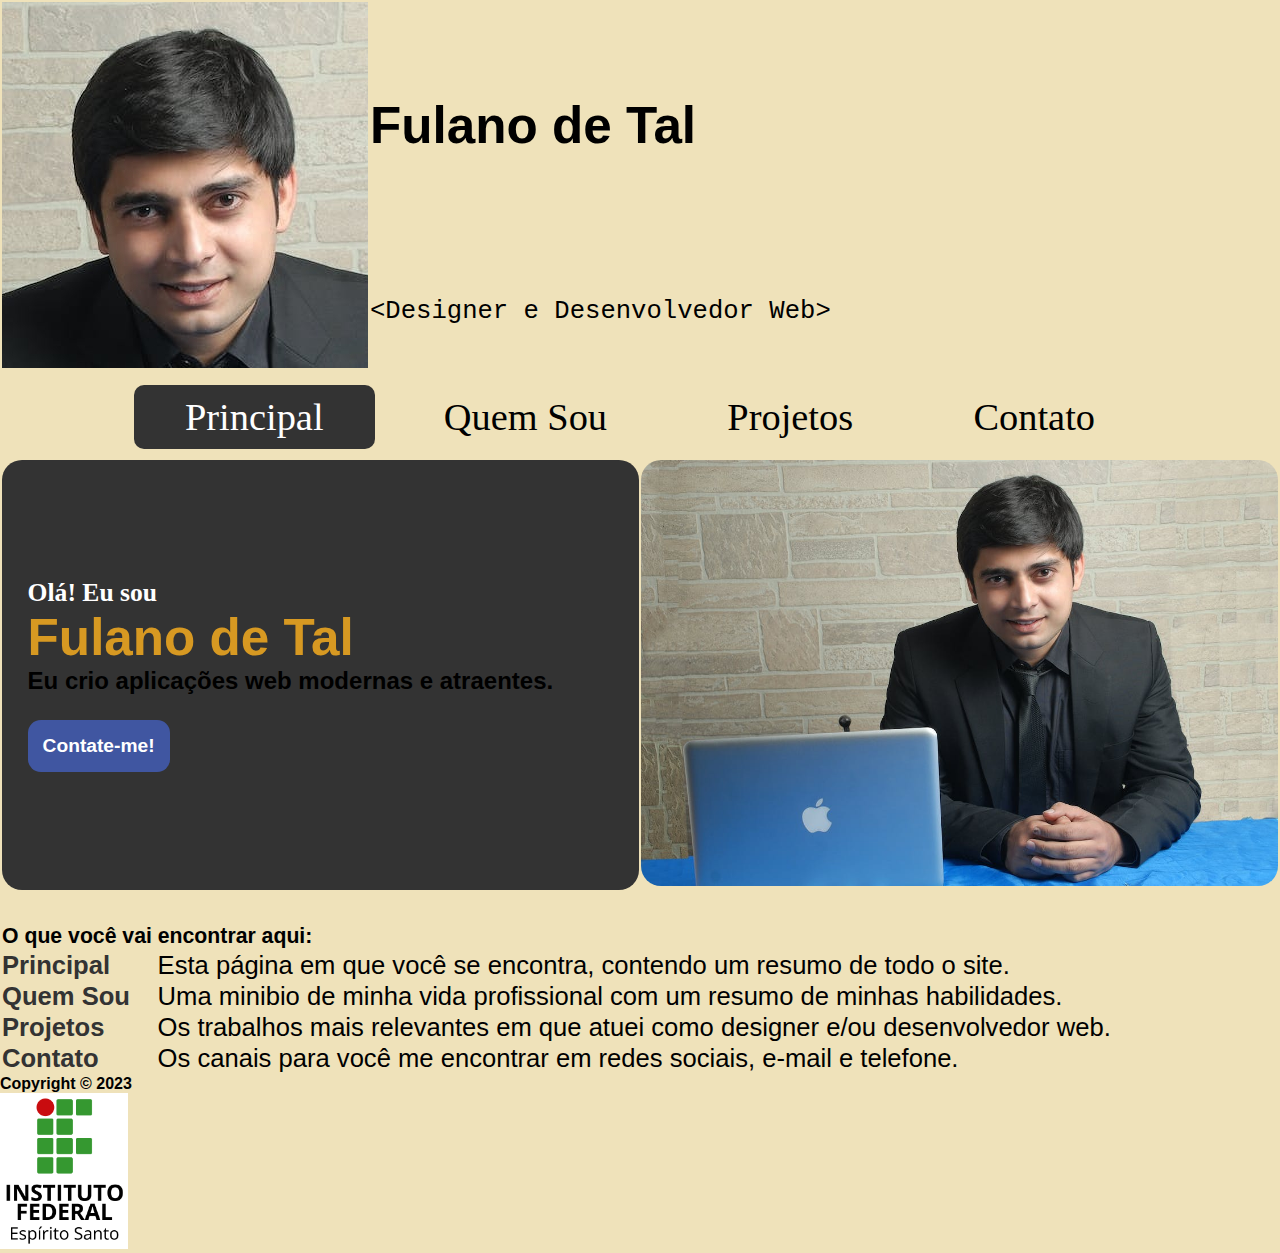
==== index.html @ aa15e6a4 "Initial commit" ====
<!DOCTYPE html>
<html lang="pt-br">

<head>
    <meta charset="UTF-8">
    <meta http-equiv="X-UA-Compatible" content="IE=edge">
    <meta name="viewport" content="width=device-width, initial-scale=1.0">
    <link rel="stylesheet" href="/css/estilos.css">
    <title>Meu Portfolio :: Principal</title>
</head>

<body>
    <!-- CABEÇALHO -->
    <table class="header">
        <tr>
            <td rowspan="2" class="logo">
                <img src="/img/face.jpg" alt="Rosto de Fulano de Tal">
            </td>
            <td>
                <b>Fulano de Tal</b><br>
            </td>
        </tr>
        <tr>
            <td><small>&lt;Designer e Desenvolvedor Web&gt;</small></td>
        </tr>
    </table>

    <table class="tabela">

        <!-- MENU -->
        <tr class="menu">
            <td colspan="4">
                <a href="index.html" class="active">Principal</a><a href="quemsou.html">Quem Sou</a><a
                    href="projetos.html">Projetos</a><a href="contato.html">Contato</a>
            </td>
        </tr>

        <!-- HERO SECTION -->
        <tr class="hero">
            <td colspan="2">
                <h3>Olá! Eu sou</h3>
                <h1>Fulano de Tal</h1>
                <h2>Eu crio aplicações web modernas e atraentes.</h2>
                <a href="contato.html">Contate-me!</a>
            </td>
            <td colspan="2" width="50%">
                <img src="/img/pessoa.jpg" width="100%" alt="Foto Fulano de Tal">
            </td>
        </tr>
    </table>

    <!-- CONTEÚDO DAS PÁGINAS -->
    <table class="tabela paginas">
        <tr>
            <td colspan="4" class="pt3">
                <h5>O que você vai encontrar aqui:</h5>
            </td>
        </tr>

        <tr>
            <td class="td1"><a href="index.html">Principal</a></td>
            <td colspan="3"><span>Esta página em que você se encontra, contendo um resumo de todo o site.</span></td>
        </tr>
        <tr>
            <td class="td1"><a href="quemsou.html">Quem Sou</a></td>
            <td colspan="3"><span>Uma minibio de minha vida profissional com um resumo de minhas habilidades.</span>
            </td>
        </tr>
        <tr>
            <td class="td1"><a href="projetos.html">Projetos</a></td>
            <td colspan="3"><span>Os trabalhos mais relevantes em que atuei como designer e/ou desenvolvedor web.</span>
            </td>
        </tr>
        <tr>
            <td class="td1"><a href="contato.html">Contato</a></td>
            <td colspan="3"><span>Os canais para você me encontrar em redes sociais, e-mail e telefone.</span></td>
        </tr>
    </table>

    <!-- RODAPÉ -->
    <p class="footer">
        <b>Copyright &copy; 2023</b> <br>
        <img src="/img/ifes.png" alt="Logo do Ifes">
    </p>
</body>

</html>
---- css/estilos.css ----
/* 
01. Importar fontes Caveat e Open Sans do Google Fonts, nos pesos 400, 600, 700 e 800 
VALOR: 0.7 pontos
*/



/* variáveis da paleta de cores do site */
:root {
    --corPrincipal: #4056a1;
    --corSecundaria: #efe2ba;
    --corTerciaria: #d79922;
    --corAlerta: #f13c20;
    --corClara: #c5cbe3;
    --corEscura: #333;
}

/* configurações globais */
* {
    margin: 0;
    padding: 0;
    box-sizing: border-box;
}

/* fonte padrão */
body {
    font-family: 'Open Sans', sans-serif;
    background-color: var(--corSecundaria);
}

/* 
02. Criar uma classe CSS chamada "header" para configurar o cabeçalho. Ela deve ter as seguintes configurações::after
a) margens internas superior e inferior de 50px e laterais de (10% + 2vw), usando a função calc() para as margens laterais
b) imagem de fundo com gradiente linear, usando as cores var(--corPrincipal) e var(--corEscura)
c) cor do texto branca
d) largura de 100%
VALOR: 1.5 pontos: 0.3 do seletor e 0.3 de cada letra
*/



/* 
03. Criar seletor CSS para elementos TD que sejam descendentes de elementos com a classe "header". Eles devem as seguintes configurações:
a) ter alinhamento vertical centralizado (vertical-align: middle).
VALOR: 0.6 pontos: 0.3 do seletor e 0.3 da letra a)
*/



/* 
04. Criar uma classe CSS chamada "logo" para configurar o logotipo. Ela deve ter as seguintes configurações:
a) largura de 1%
b) margem direita de 2vw
VALOR: 0.6 pontos: 0.2 do seletor e 0.2 de cada letra
*/



/*
05. Criar um seletor CSS para elementos IMG que sejam descendentes de elementos da classe "header", para configurar a imagem do logotipo. Ela deve ter as seguintes configurações:
a) largura e altura de 9vw
b) borda arredondada de 50%
VALOR: 0.6 pontos: 0.2 do seletor e 0.2 de cada letra
*/



/* define o tamanho da fonte para elementos B descendentes de elementos da classe "header" */
.header b {
    font-size: 4vw;
}

/* define o tamanho e família da fonte para elementos SMALL descendentes de elementos da classe "header" */
.header small {
    font-size: 2vw;
    font-family: 'Courier New', Courier, monospace;
}

/* 
06. Criar uma classe CSS chamada "tabela" para configurar a tabela de experiências. Ela deve ter as seguintes configurações:
a) largura de 80%
b) margem superior e inferior de 0 e margens laterais automáticas
c) separação entre células de 2vw (border-collapse: separate; e border-spacing: 2vw;)
VALOR: 0.8 pontos: 0.2 do seletor e 0.2 de cada letra
*/



.menu {
    text-align: center;
    padding-bottom: 2rem;
}

.menu a {
    font-family: "Caveat";
    display: inline-block;
    padding: 10px 4vw;
    font-size: 3vw;
    text-decoration: none;
    color: black;
    border-radius: 10px;
    margin: .7vw;
}

/* 
07. Criar um seletor CSS para configurar elementos A que sejam descendentes de elementos da classe "menu", que estejam sob o cursor do mouse, para definir o estilo dos itens de menu quando o mouse passar sobre eles. O seletor deve ter as seguintes configurações:
a) cor do texto com a variável --corClara
b) cor de fundo com a variável --corPrincipal
VALOR: 0.8 pontos: 0.4 do seletor e 0.2 de cada letra
*/



.menu a.active {
    color: white;
    background-color: var(--corEscura);
}

.hero h1 {
    font-size: 4vw;
    color: var(--corTerciaria);
}


/* 
08. Criar um seletor CSS para configurar elementos H2 que sejam descendentes de elementos da classe "hero", para definir o estilo do título de nível 2 da "hero section". O seletor deve ter as seguintes configurações:
a) fonte Caveat
b) tamanho de fonte de 3vw
c) cor do texto com a variável --corClara
d) altura de linha de 3vw
VALOR: 1.2 pontos: 0.4 do seletor e 0.2 de cada letra
*/



.hero h3 {
    font-size: 2vw;
    font-family: "Caveat";
    color: white;
}

.hero td:first-child {
    background-color: var(--corEscura);
    padding: 2vw;
    border-radius: 20px;
    border-collapse: separate;
}

.hero a {
    display: inline-block;
    text-decoration: none;
    color: white;
    background-color: var(--corPrincipal);
    padding: 15px;
    margin-top: 25px;
    font-size: 1.5vw;
    border-radius: 1vw;
    font-weight: bold;
}

.hero a:hover {
    outline: solid 2px var(--corTerciaria);
    outline-offset: -2px;
}

.hero img {
    border-radius: 20px;
}

.td1 {
    width: 12vw;
}

.paginas a {
    text-decoration: none;
    font-weight: bold;
    color: var(--corEscura);
}

.paginas {
    font-size: 2vw;
}

.experiencias {
    font-size: 2vw;
}

.experiencias td:first-child {
    width: 1%;
    white-space: nowrap;
}

.projetos {
    font-size: 2vw;
}

.projetos td:first-child {
    width: 1%;
    white-space: nowrap;
}

.projetos img {
    width: 25vw;
}

progress {
    height: 4vw;
}

.formcontato {
    font-size: 2vw;
}

/* 
09. Criar um seletor CSS para configurar elementos INPUT, SELECT e TEXTAREA que sejam descendentes de elementos da classe "formcontato", para definir o estilo dos campos do formulário de contato. O seletor deve ter as seguintes configurações:
a) tamanho de fonte de 2vw
b) margem interna de .5vw
c) borda arredondada de 1vw
d) margem inferior de 1vw
e) largura de 40vw
f) borda sólida de 1px com a cor da variável --corEscura
VALOR: 2.0 pontos: 0.8 do seletor e 0.2 de cada letra
*/



.formcontato button {
    font-size: 2vw;
    padding: 1vw 2vw;
    border-radius: 1vw;
    margin-bottom: 1vw;
    background-color: var(--corPrincipal);
    color: white;
}

.formcontato hr {
    margin: 2vw 0;
}


/* 
10. Criar um seletor para configurar elementos da classe "footer" para definir o estilo do rodapé. O seletor deve ter as seguintes configurações:
a) margem interna superior e inferior de 30px e laterais de (10% + 2vw), usando a função calc() para as margens laterais
b) cor do texto com a variável --corEscura
c) alinhamento de texto centralizado
d) cor de fundo branca
e) borda superior sólida de 1px com a cor da variável --corEscura
VALOR: 1.2 pontos: 0.2 do seletor e 0.2 de cada letra
*/



.footer img {
    width: 10vw;
}

.pt1 {
    padding-top: 10px;
}

.pt2 {
    padding-top: 20px;
}

.pt3 {
    padding-top: 30px;
}

.pt4 {
    padding-top: 40px;
}

.pt5 {
    padding-top: 50px;
}

.p1 {
    padding: 5px;
}

.p2 {
    padding: 10px;
}

.p3 {
    padding: 15px;
}

.p4 {
    padding: 20px;
}

.p5 {
    padding: 25px;
}
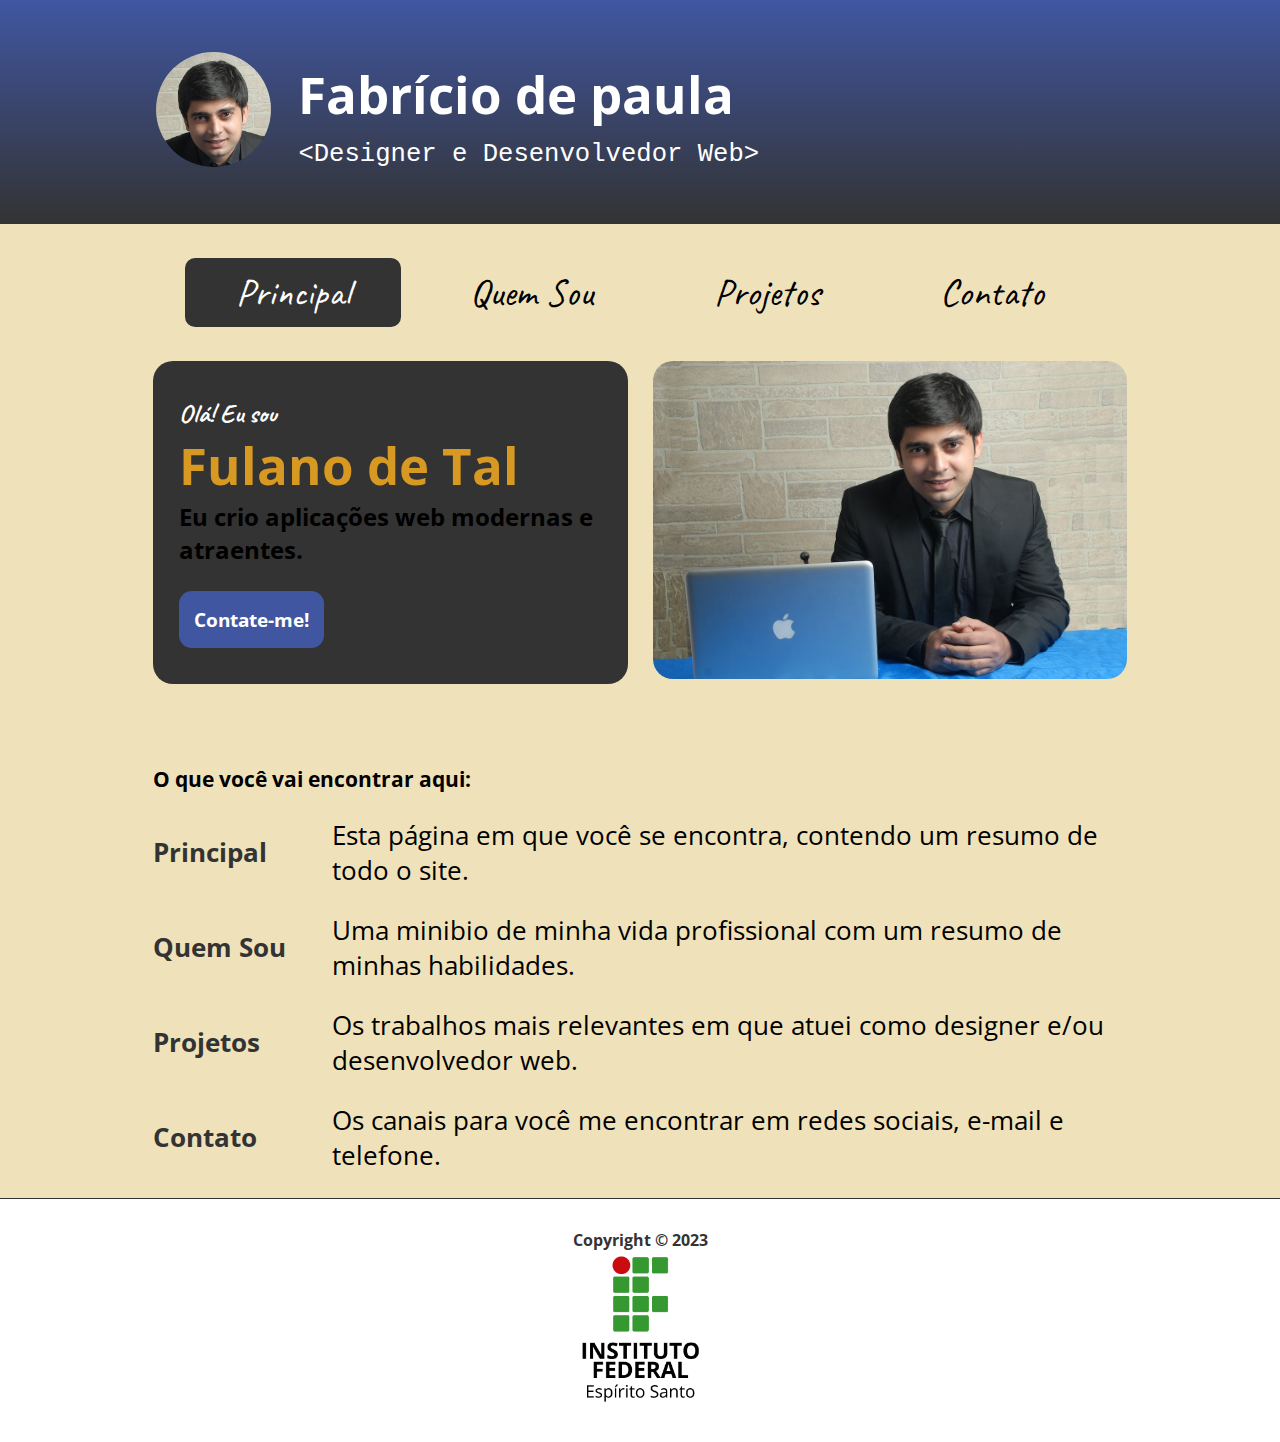
==== commit 1a56d8aa: "aperfeicoando o css" ====
--- a/index.html
+++ b/index.html
@@ -17,7 +17,7 @@
                 <img src="/img/face.jpg" alt="Rosto de Fulano de Tal">
             </td>
             <td>
-                <b>Fulano de Tal</b><br>
+                <b>Fabrício de paula</b><br>
             </td>
         </tr>
         <tr>
--- a/css/estilos.css
+++ b/css/estilos.css
@@ -2,6 +2,8 @@
 01. Importar fontes Caveat e Open Sans do Google Fonts, nos pesos 400, 600, 700 e 800 
 VALOR: 0.7 pontos
 */
+
+  @import url('https://fonts.googleapis.com/css2?family=Caveat:wght@400;600;700&family=Open+Sans:wght@400;600;700;800&display=swap');
 
 
 
@@ -13,11 +15,12 @@
     --corAlerta: #f13c20;
     --corClara: #c5cbe3;
     --corEscura: #333;
+    --corBranco:#fff;
 }
 
 /* configurações globais */
 * {
-    margin: 0;
+     margin: 0; 
     padding: 0;
     box-sizing: border-box;
 }
@@ -38,13 +41,24 @@
 */
 
 
+.header{
+    padding:50px  calc(10% + 2vw);
+    background:linear-gradient(var(--corPrincipal),var(--corEscura)) ;
+    color: var(--corBranco);
+    width: 100%;
+
+}
+
 
 /* 
 03. Criar seletor CSS para elementos TD que sejam descendentes de elementos com a classe "header". Eles devem as seguintes configurações:
 a) ter alinhamento vertical centralizado (vertical-align: middle).
 VALOR: 0.6 pontos: 0.3 do seletor e 0.3 da letra a)
 */
-
+.header td{
+   vertical-align: middle;
+  
+}
 
 
 /* 
@@ -53,7 +67,10 @@
 b) margem direita de 2vw
 VALOR: 0.6 pontos: 0.2 do seletor e 0.2 de cada letra
 */
-
+.logo{
+    width: 1%;
+    padding-right:2vw ;
+}
 
 
 /*
@@ -62,7 +79,11 @@
 b) borda arredondada de 50%
 VALOR: 0.6 pontos: 0.2 do seletor e 0.2 de cada letra
 */
-
+.header img{
+    width:9vw ;
+    height: 9vw;
+    border-radius: 50%;
+}
 
 
 /* define o tamanho da fonte para elementos B descendentes de elementos da classe "header" */
@@ -83,7 +104,14 @@
 c) separação entre células de 2vw (border-collapse: separate; e border-spacing: 2vw;)
 VALOR: 0.8 pontos: 0.2 do seletor e 0.2 de cada letra
 */
-
+.tabela{
+    width: 80%;
+    padding: 0;
+    margin: auto;
+    border-collapse:separate;
+    border-spacing: 2vw;
+    
+}
 
 
 .menu {
@@ -247,7 +275,13 @@
 e) borda superior sólida de 1px com a cor da variável --corEscura
 VALOR: 1.2 pontos: 0.2 do seletor e 0.2 de cada letra
 */
-
+.footer{
+    padding:30px calc(10% + 2vw);
+    color: var(--corEscura);
+    text-align: center;
+    background-color: var(--corBranco);
+    border-top: 1px solid var(--corEscura);
+}
 
 
 .footer img {
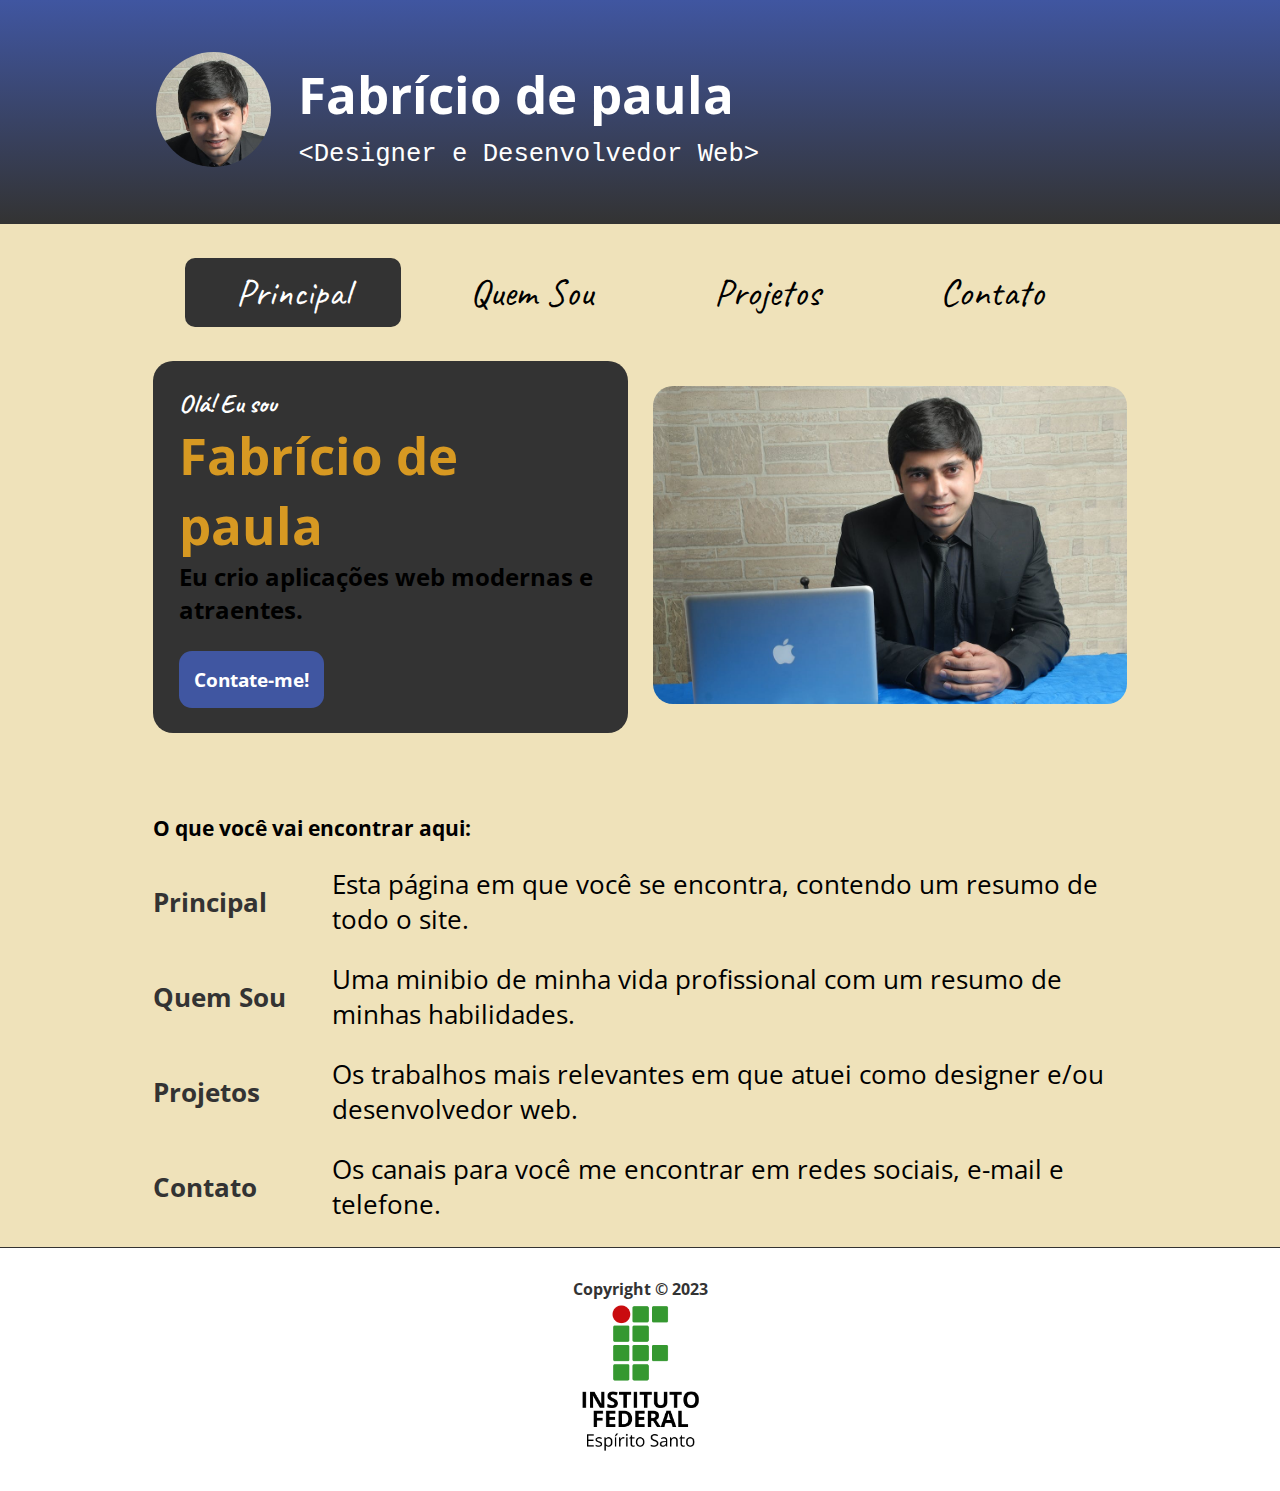
==== commit 3deebc65: "add hover na tag de menu" ====
--- a/index.html
+++ b/index.html
@@ -39,7 +39,7 @@
         <tr class="hero">
             <td colspan="2">
                 <h3>Olá! Eu sou</h3>
-                <h1>Fulano de Tal</h1>
+                <h1>Fabrício de paula</h1>
                 <h2>Eu crio aplicações web modernas e atraentes.</h2>
                 <a href="contato.html">Contate-me!</a>
             </td>
--- a/css/estilos.css
+++ b/css/estilos.css
@@ -3,7 +3,7 @@
 VALOR: 0.7 pontos
 */
 
-  @import url('https://fonts.googleapis.com/css2?family=Caveat:wght@400;600;700&family=Open+Sans:wght@400;600;700;800&display=swap');
+@import url('https://fonts.googleapis.com/css2?family=Caveat:wght@400;600;700&family=Open+Sans:wght@400;600;700;800&display=swap');
 
 
 
@@ -15,12 +15,12 @@
     --corAlerta: #f13c20;
     --corClara: #c5cbe3;
     --corEscura: #333;
-    --corBranco:#fff;
+    --corBranco: #fff;
 }
 
 /* configurações globais */
 * {
-     margin: 0; 
+    margin: 0;
     padding: 0;
     box-sizing: border-box;
 }
@@ -41,9 +41,9 @@
 */
 
 
-.header{
-    padding:50px  calc(10% + 2vw);
-    background:linear-gradient(var(--corPrincipal),var(--corEscura)) ;
+.header {
+    padding: 50px calc(10% + 2vw);
+    background: linear-gradient(var(--corPrincipal), var(--corEscura));
     color: var(--corBranco);
     width: 100%;
 
@@ -55,9 +55,9 @@
 a) ter alinhamento vertical centralizado (vertical-align: middle).
 VALOR: 0.6 pontos: 0.3 do seletor e 0.3 da letra a)
 */
-.header td{
-   vertical-align: middle;
-  
+.header td {
+    vertical-align: middle;
+
 }
 
 
@@ -67,9 +67,9 @@
 b) margem direita de 2vw
 VALOR: 0.6 pontos: 0.2 do seletor e 0.2 de cada letra
 */
-.logo{
+.logo {
     width: 1%;
-    padding-right:2vw ;
+    padding-right: 2vw;
 }
 
 
@@ -79,8 +79,8 @@
 b) borda arredondada de 50%
 VALOR: 0.6 pontos: 0.2 do seletor e 0.2 de cada letra
 */
-.header img{
-    width:9vw ;
+.header img {
+    width: 9vw;
     height: 9vw;
     border-radius: 50%;
 }
@@ -104,16 +104,17 @@
 c) separação entre células de 2vw (border-collapse: separate; e border-spacing: 2vw;)
 VALOR: 0.8 pontos: 0.2 do seletor e 0.2 de cada letra
 */
-.tabela{
+.tabela {
     width: 80%;
-    padding: 0;
-    margin: auto;
-    border-collapse:separate;
+    margin: 0 auto;
+    border-collapse: separate;
     border-spacing: 2vw;
-    
-}
-
-
+
+}
+
+.hero {
+    width: 2vw;
+}
 .menu {
     text-align: center;
     padding-bottom: 2rem;
@@ -131,18 +132,26 @@
 }
 
 /* 
-07. Criar um seletor CSS para configurar elementos A que sejam descendentes de elementos da classe "menu", que estejam sob o cursor do mouse, para definir o estilo dos itens de menu quando o mouse passar sobre eles. O seletor deve ter as seguintes configurações:
+07. Criar um seletor CSS para configurar elementos A que sejam descendentes de elementos da classe "menu", 
+que estejam sob o cursor do mouse, para definir o estilo dos itens de menu quando o mouse passar sobre eles. 
+O seletor deve ter as seguintes configurações:
 a) cor do texto com a variável --corClara
 b) cor de fundo com a variável --corPrincipal
 VALOR: 0.8 pontos: 0.4 do seletor e 0.2 de cada letra
 */
 
-
+.menu a:hover {
+    color: var(--corClara);
+    background-color: var(--corPrincipal);
+}
 
 .menu a.active {
     color: white;
     background-color: var(--corEscura);
 }
+
+
+
 
 .hero h1 {
     font-size: 4vw;
@@ -162,8 +171,8 @@
 
 
 .hero h3 {
-    font-size: 2vw;
     font-family: "Caveat";
+    font-size: 2vw;
     color: white;
 }
 
@@ -250,6 +259,14 @@
 VALOR: 2.0 pontos: 0.8 do seletor e 0.2 de cada letra
 */
 
+.formcontato input, select, textarea{
+    font-size: 2vw;
+    padding: .5vw;
+    border-radius: 1vw;
+    margin-bottom: 1vw;
+    width: 40vw;
+    border: solid 1px var(--corEscura);
+}
 
 
 .formcontato button {
@@ -275,8 +292,10 @@
 e) borda superior sólida de 1px com a cor da variável --corEscura
 VALOR: 1.2 pontos: 0.2 do seletor e 0.2 de cada letra
 */
-.footer{
-    padding:30px calc(10% + 2vw);
+
+
+.footer {
+    padding: 30px calc(10% + 2vw);
     color: var(--corEscura);
     text-align: center;
     background-color: var(--corBranco);
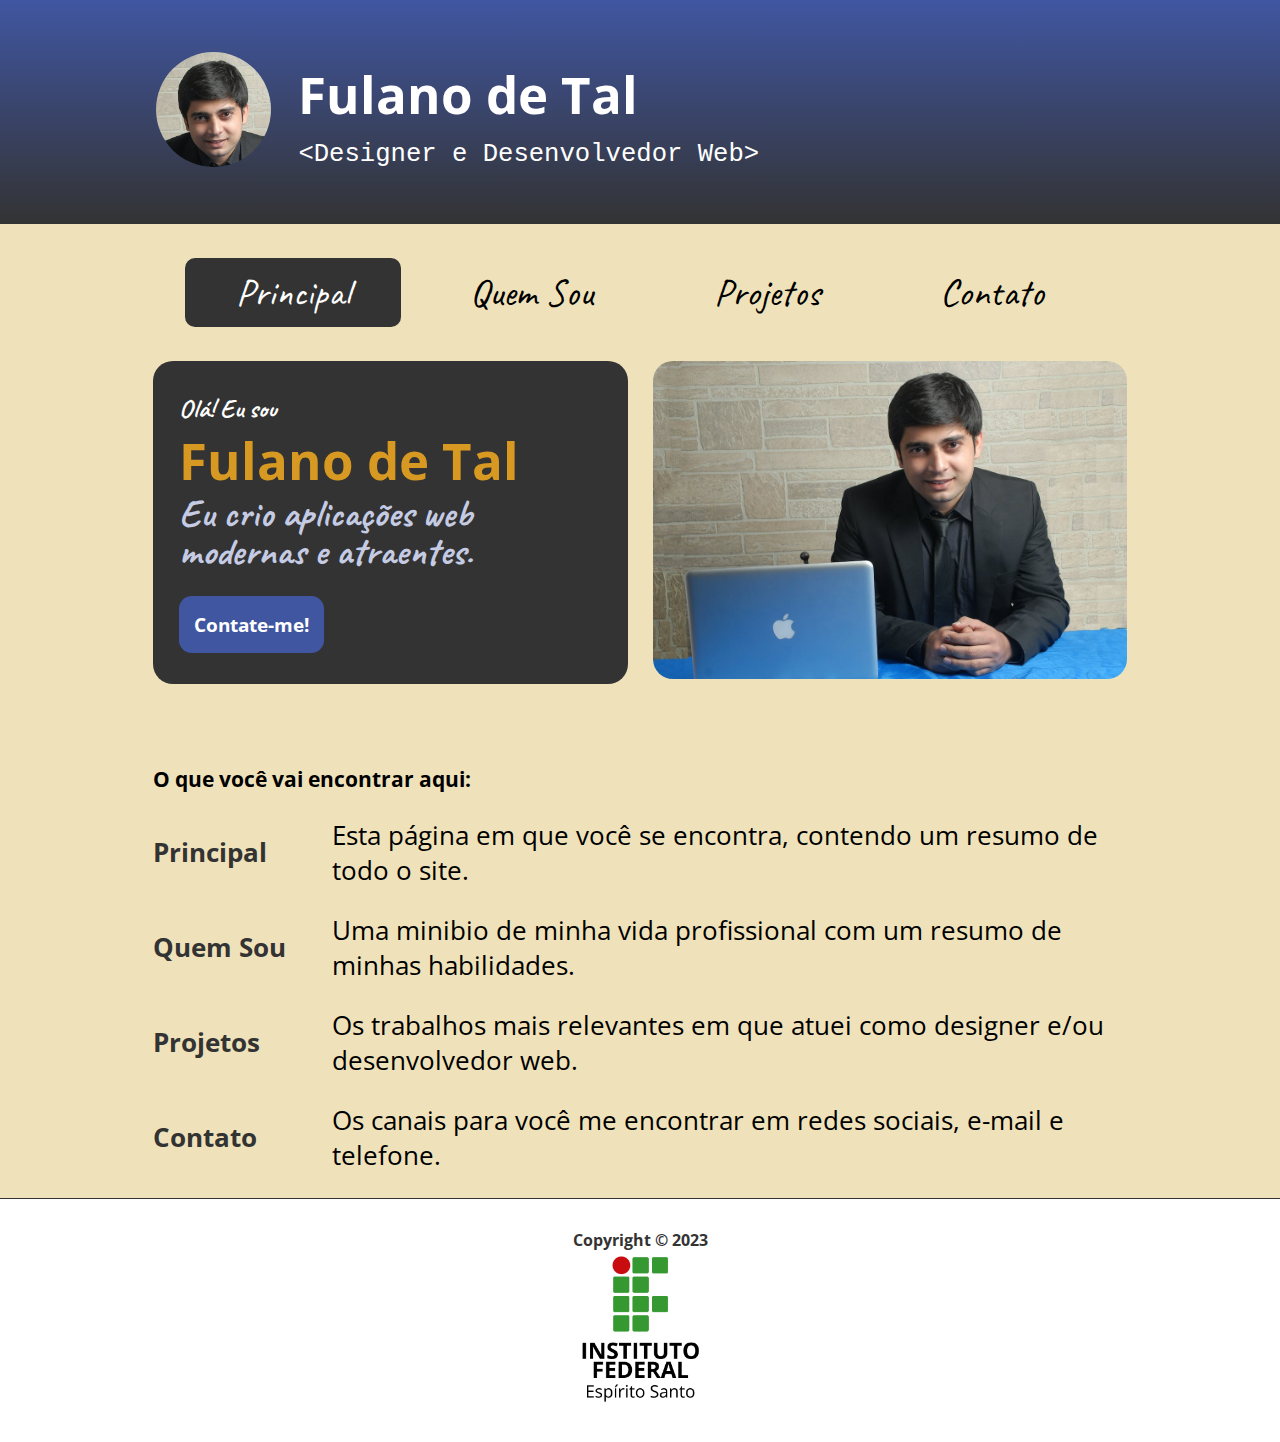
==== commit 63961c70: "add parte de exercico de h2" ====
--- a/index.html
+++ b/index.html
@@ -17,7 +17,7 @@
                 <img src="/img/face.jpg" alt="Rosto de Fulano de Tal">
             </td>
             <td>
-                <b>Fabrício de paula</b><br>
+                <b>Fulano de Tal</b><br>
             </td>
         </tr>
         <tr>
@@ -39,7 +39,7 @@
         <tr class="hero">
             <td colspan="2">
                 <h3>Olá! Eu sou</h3>
-                <h1>Fabrício de paula</h1>
+                <h1>Fulano de Tal</h1>
                 <h2>Eu crio aplicações web modernas e atraentes.</h2>
                 <a href="contato.html">Contate-me!</a>
             </td>
--- a/css/estilos.css
+++ b/css/estilos.css
@@ -91,11 +91,16 @@
     font-size: 4vw;
 }
 
+
+
 /* define o tamanho e família da fonte para elementos SMALL descendentes de elementos da classe "header" */
 .header small {
     font-size: 2vw;
     font-family: 'Courier New', Courier, monospace;
 }
+
+
+
 
 /* 
 06. Criar uma classe CSS chamada "tabela" para configurar a tabela de experiências. Ela deve ter as seguintes configurações:
@@ -151,8 +156,6 @@
 }
 
 
-
-
 .hero h1 {
     font-size: 4vw;
     color: var(--corTerciaria);
@@ -168,7 +171,12 @@
 VALOR: 1.2 pontos: 0.4 do seletor e 0.2 de cada letra
 */
 
-
+.hero h2{
+    font-family: "Caveat";
+    font-size: 3vw;
+    color: var(--corClara);
+    line-height: 3vw;
+}
 
 .hero h3 {
     font-family: "Caveat";
